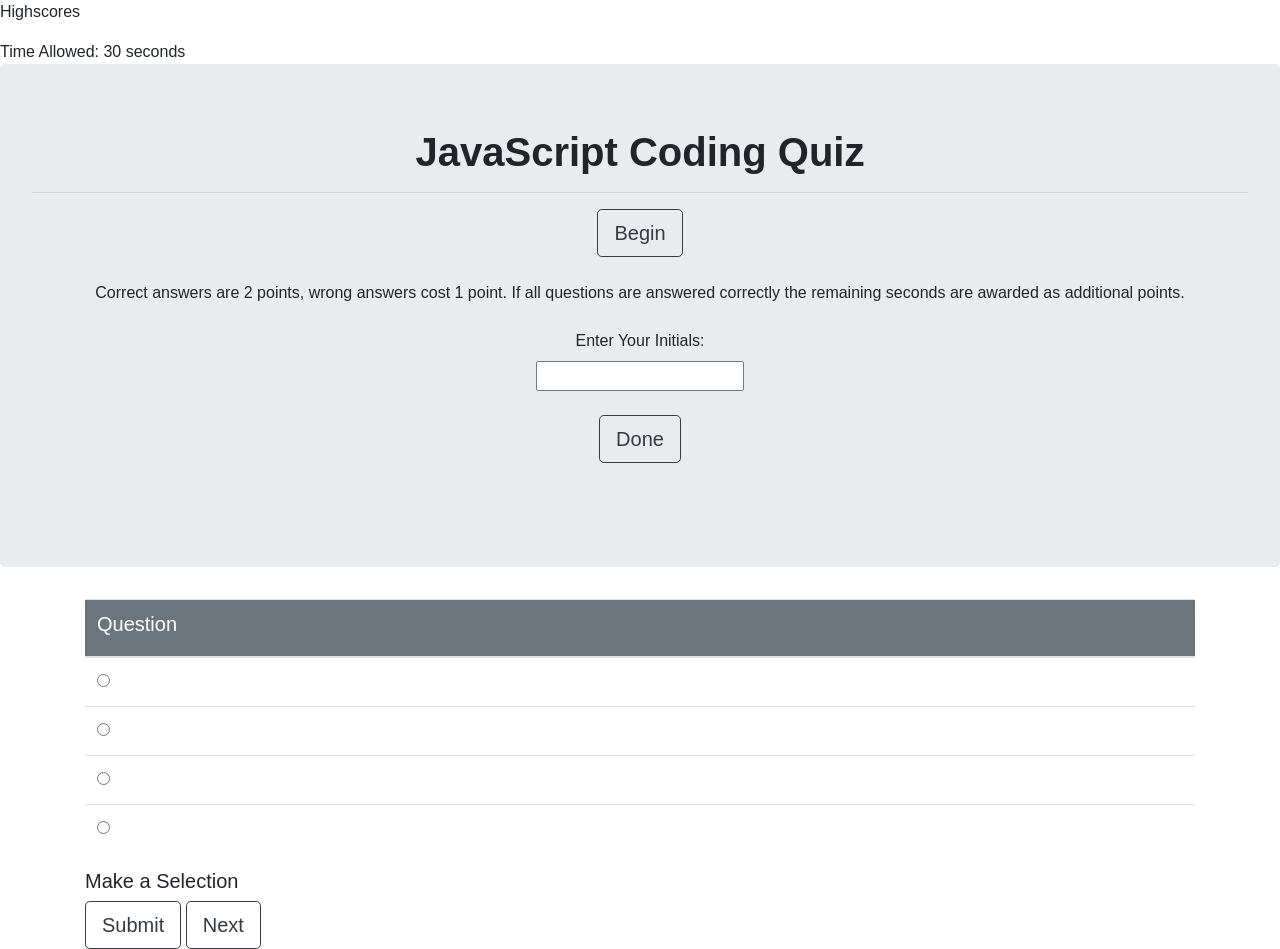
==== index.html @ 766de58b "Update index.html correcting an issue linking to the Assets folder" ====
<!DOCTYPE html>
<html lang="en">
<head>
  <meta charset="UTF-8">
  
  <title>JavaScript Coding Quiz</title>

   <!-- Link a link to Bootstrap-->
  <link rel="stylesheet" href="Coding-Quiz/Assets/style.css">  
  <link rel="stylesheet" href="https://maxcdn.bootstrapcdn.com/bootstrap/4.0.0/css/bootstrap.min.css">
</head>
<body>
  <!--Highscore Display-->
  <section id="highscores-link"><span>Highscores</span>
  	<div id="highScores">
  		<ul id="highScoresList"></ul>
  	</div></section>
  <section id="countdown-display"><span>Time Allowed: 30 seconds</span></section>
  <div class="jumbotron text-center">
    <h1><strong>JavaScript Coding Quiz</strong></h1>
    <hr>
  
    <div id="start-button">
      <button class="btn btn-outline-dark btn-lg normal-button" OnClick="this.disabled = true">
        <span class="fa fa-ok"></span>Begin</button>
    </div>
    <br> 
    <div id="msg"><span>Correct answers are 2 points, wrong answers cost 1 point. If all questions are answered correctly the remaining seconds are awarded as additional points.</span></div>
    <br>
    <!-- Initials Input Field, hidden until quiz is completed-->
<div class="wrapper">
<form id="initialsForm">
<div class="form-initials">
    <label id="nameLable" for="nameField">Enter Your Initials:</label>
    <br>
    <input id="initials" type="text" class="center-text" maxlength="5"></input>
</div>
<br>
<div class="form-sub"><button id="subButton" type="button" class="btn btn-outline-dark btn-lg normal-button">Done</button>
</div>
</form>
<br>
<div>
    <p id="result"></p></div>
</div>
  </div>

  <div class="container" id="container">
      
      <!-- Option Buttons - Quiz Questions & Answers -->
      <table class="table table-hover">
        <thead></thead>
          <tr>
            <th class="bg-secondary text-white"><h5>Question<span id="question"></span></h5></th>
          </tr>
        </thead>
        <tbody>
          <tr>
            <td><Input type="radio" name="answer" id="a1" value="" style="margin-right: 15px"><label for="a1"></label></td>
          </tr>
          <tr>
            <td><Input type="radio" name="answer" id="a2" value="" style="margin-right: 15px"><label for="a2"></label></td>
          </tr>
          <tr>
            <td><Input type="radio" name="answer" id="a3" value="" style="margin-right: 15px"><label for="a3"></label></td>
          </tr>
          <tr>
            <td><Input type="radio" name="answer" id="a4" value="" style="margin-right: 15px"><label for="a4"></label></td>
          </tr>
        </tbody>
      </table>
      <h5 class="text-left" id="answer-outcome"><span>Make a Selection</span></span></h5>
      <button id = "submit" class="btn btn-outline-dark btn-lg normal-button" OnClick="this.disabled = true"><span class="fa fa-ok"></span>Submit</button>
      <button id = "next" class="btn btn-outline-dark btn-lg normal-button"><span class="fa fa-ok"></span>Next</button>
 </div>

  
<script src="Coding-Quiz/Assets/script.js"></script>
</body>
</html>
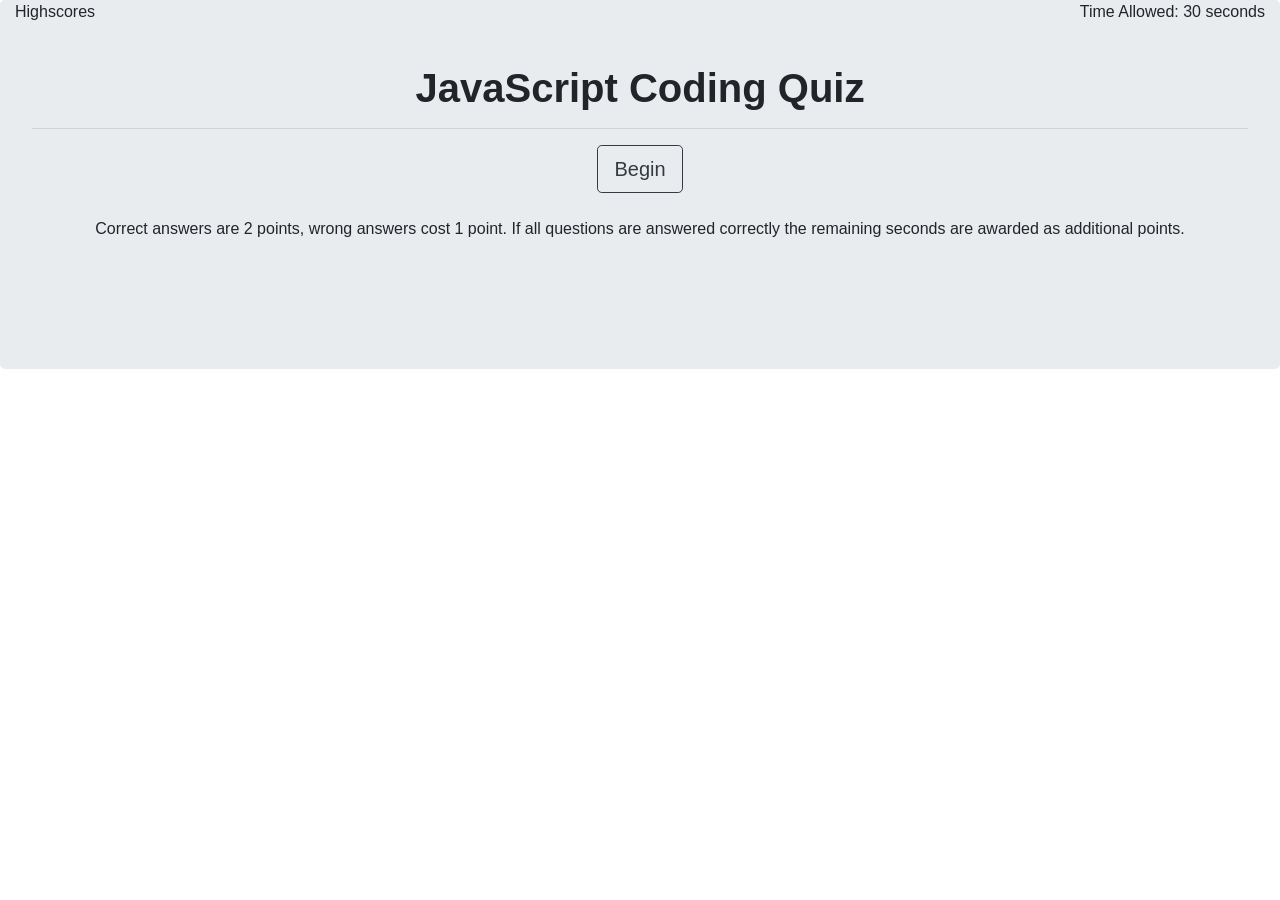
==== commit 8d79daad: "Update index.html Resolving issue with Assets folder" ====
--- a/index.html
+++ b/index.html
@@ -6,7 +6,7 @@
   <title>JavaScript Coding Quiz</title>
 
    <!-- Link a link to Bootstrap-->
-  <link rel="stylesheet" href="Coding-Quiz/Assets/style.css">  
+  <link rel="stylesheet" href="https://jlbaldree.github.io/Coding-Quiz/Assets/style.css">  
   <link rel="stylesheet" href="https://maxcdn.bootstrapcdn.com/bootstrap/4.0.0/css/bootstrap.min.css">
 </head>
 <body>
@@ -75,6 +75,6 @@
  </div>
 
   
-<script src="Coding-Quiz/Assets/script.js"></script>
+<script src="https://jlbaldree.github.io/Coding-Quiz/Assets/script.js"></script>
 </body>
 </html>
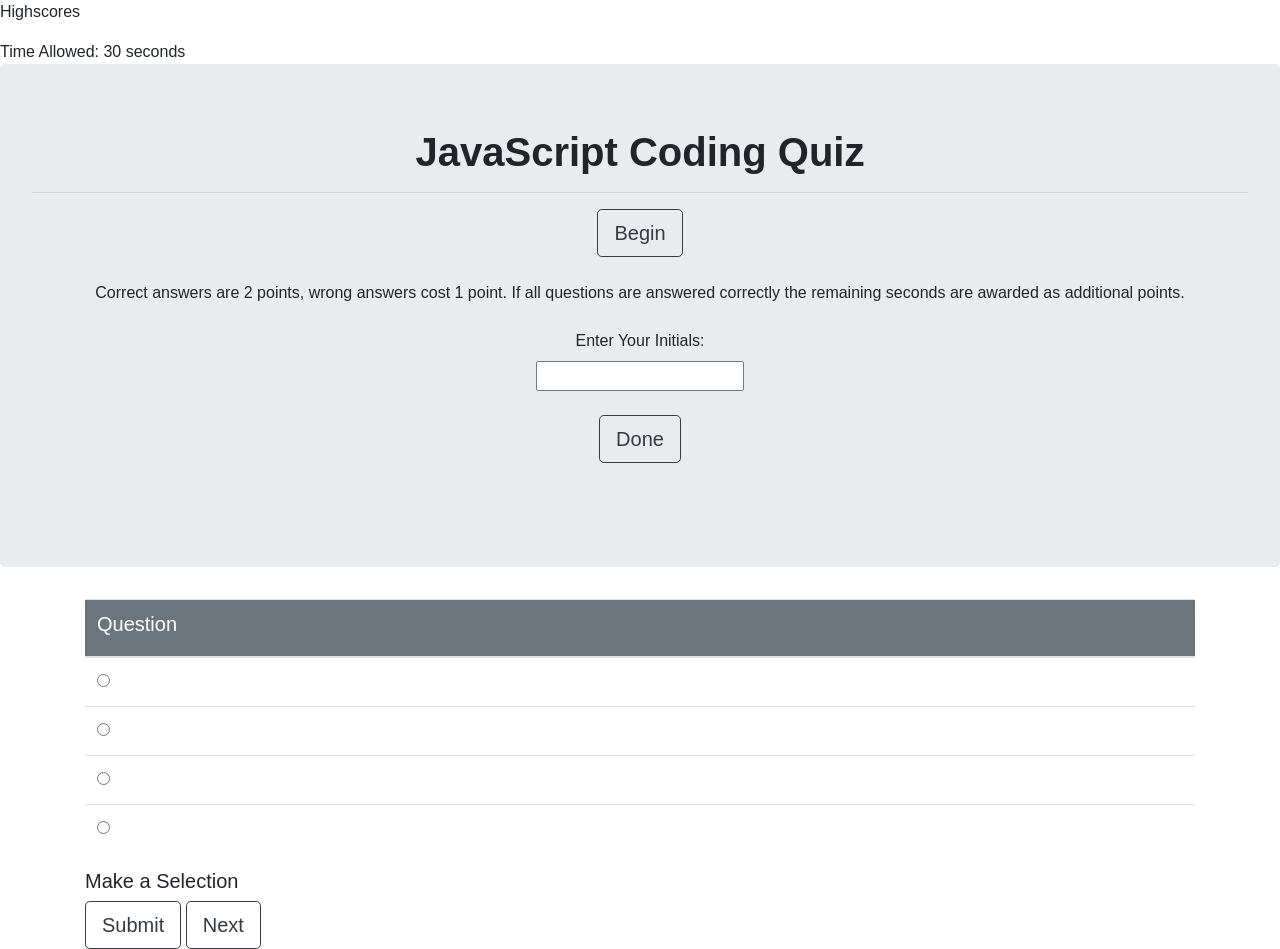
==== commit 562d2838: "Update index.html Resolving issue with Assets folder" ====
--- a/index.html
+++ b/index.html
@@ -6,7 +6,7 @@
   <title>JavaScript Coding Quiz</title>
 
    <!-- Link a link to Bootstrap-->
-  <link rel="stylesheet" href="https://jlbaldree.github.io/Coding-Quiz/Assets/style.css">  
+  <link rel="stylesheet" href="https://github.com/jlbaldree/Coding-Quiz/tree/master/Assets/style.css">  
   <link rel="stylesheet" href="https://maxcdn.bootstrapcdn.com/bootstrap/4.0.0/css/bootstrap.min.css">
 </head>
 <body>
@@ -75,6 +75,6 @@
  </div>
 
   
-<script src="https://jlbaldree.github.io/Coding-Quiz/Assets/script.js"></script>
+<script src="https://github.com/jlbaldree/Coding-Quiz/tree/master/Assets/script.js"></script>
 </body>
 </html>
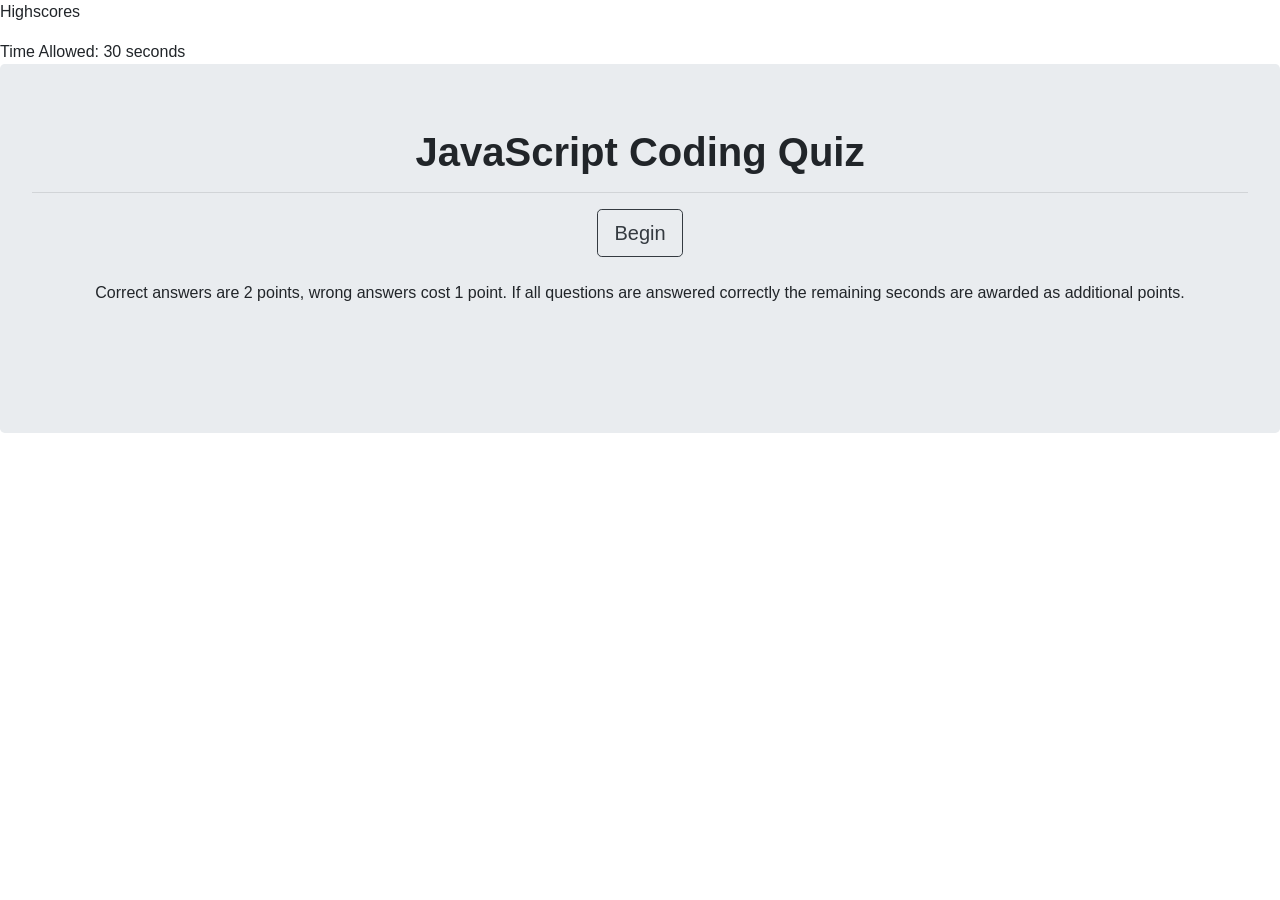
==== commit 646a2884: "Update index.html Correcting an issue with the Assets folder" ====
--- a/index.html
+++ b/index.html
@@ -6,7 +6,7 @@
   <title>JavaScript Coding Quiz</title>
 
    <!-- Link a link to Bootstrap-->
-  <link rel="stylesheet" href="https://github.com/jlbaldree/Coding-Quiz/tree/master/Assets/style.css">  
+  <link rel="stylesheet" href="Assets/stype.css">  
   <link rel="stylesheet" href="https://maxcdn.bootstrapcdn.com/bootstrap/4.0.0/css/bootstrap.min.css">
 </head>
 <body>
@@ -75,6 +75,6 @@
  </div>
 
   
-<script src="https://github.com/jlbaldree/Coding-Quiz/tree/master/Assets/script.js"></script>
+<script src="Assets/script.js"></script>
 </body>
 </html>
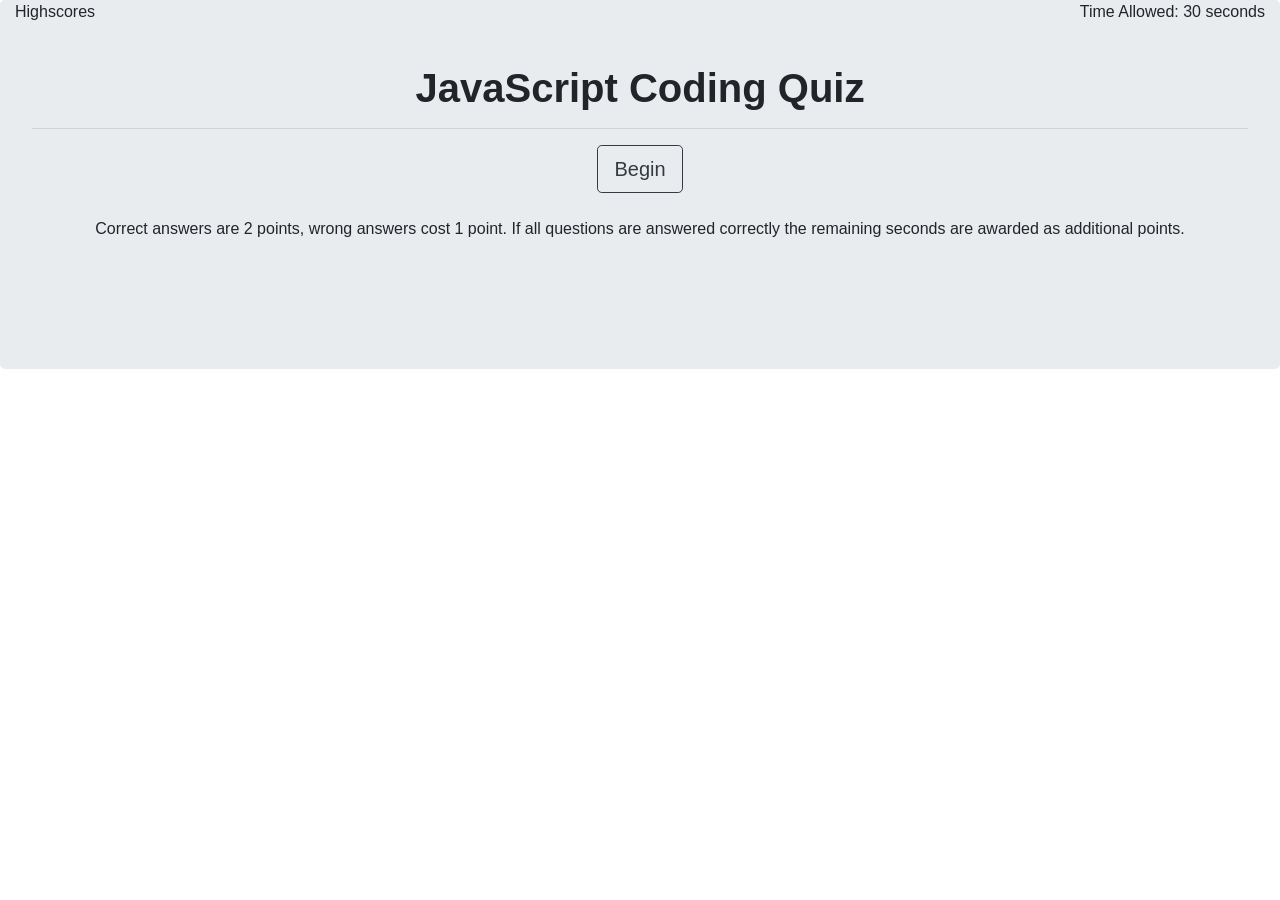
==== commit 10934a32: "Update index.html" ====
--- a/index.html
+++ b/index.html
@@ -6,7 +6,7 @@
   <title>JavaScript Coding Quiz</title>
 
    <!-- Link a link to Bootstrap-->
-  <link rel="stylesheet" href="Assets/stype.css">  
+  <link rel="stylesheet" href="Assets/style.css">  
   <link rel="stylesheet" href="https://maxcdn.bootstrapcdn.com/bootstrap/4.0.0/css/bootstrap.min.css">
 </head>
 <body>
--- a/Assets/style.css
+++ b/Assets/style.css
@@ -0,0 +1,49 @@
+#highscores-link {
+  float:left;
+  margin-left: 15px;
+}
+
+li {
+  list-style-type: none;
+}
+
+#countdown-display {
+  float:right;
+  margin-right: 15px;
+}
+
+label[for="initials"] {
+  margin-right: 5px;
+}
+
+tr {
+list-style-type: none;
+}
+
+input[type='radio']:after {
+  width: 15px;
+  height: 15px;
+  border-radius: 15px;
+  top: -2px;
+  left: -1px;
+  position: relative;
+  background-color: #d1d3d1;
+  content: '';
+  display: inline-block;
+  visibility: visible;
+  border: 2px solid white;
+}
+
+input[type='radio']:checked:after {
+  width: 15px;
+  height: 15px;
+  border-radius: 15px;
+  top: -2px;
+  left: -1px;
+  position: relative;
+  background-color: black;
+  content: '';
+  display: inline-block;
+  visibility: visible;
+  border: 2px solid white;
+}
